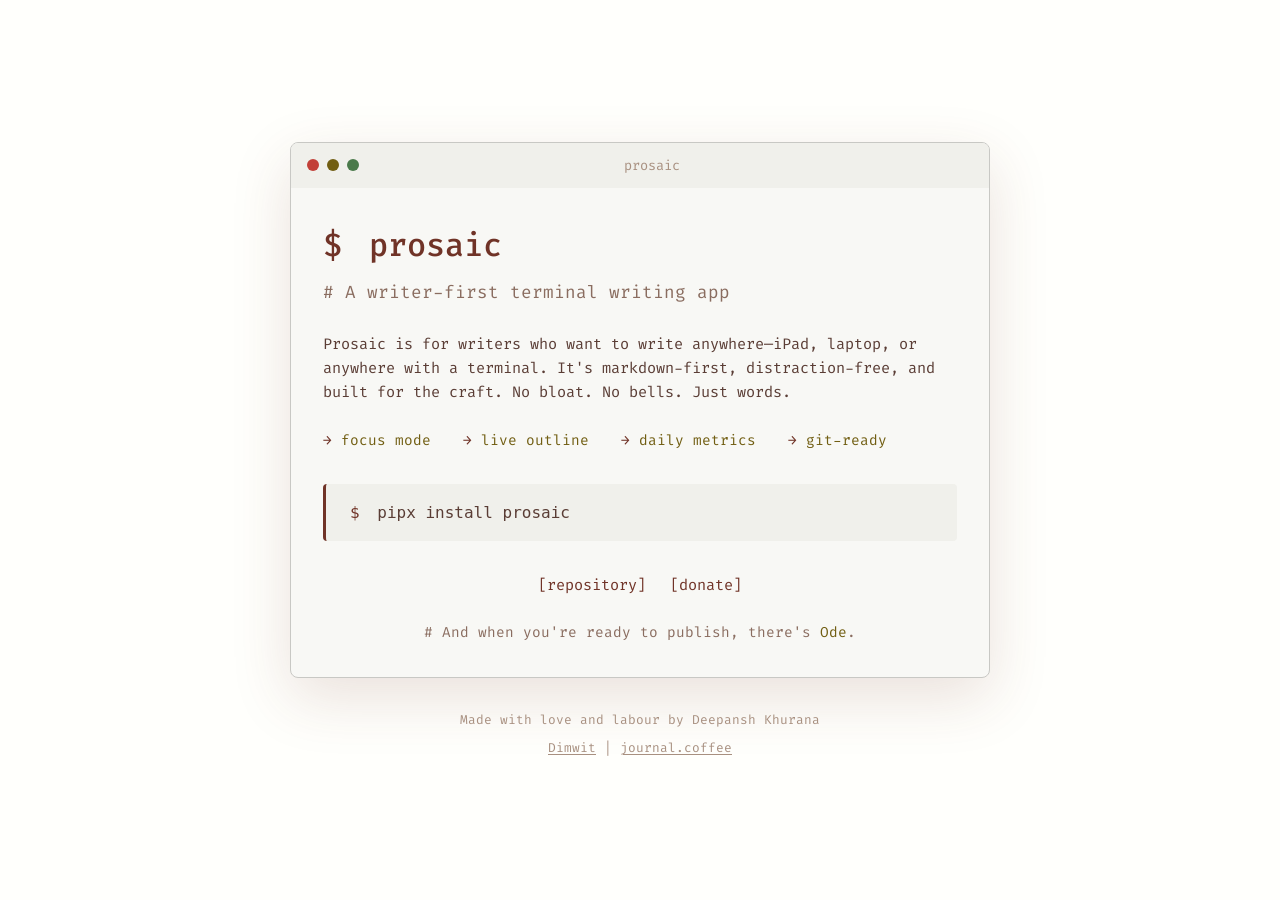
==== landing/index.html @ 09e7e166 "feat(landing): add landing page" ====
<!DOCTYPE html>
<html lang="en">
<head>
    <meta charset="UTF-8">
    <meta name="viewport" content="width=device-width, initial-scale=1.0">
    <title>Prosaic | A writer-first terminal writing app</title>
    <link rel="icon" type="image/x-icon" href="favicon.ico">
    <link rel="preconnect" href="https://fonts.googleapis.com">
    <link rel="preconnect" href="https://fonts.gstatic.com" crossorigin>
    <link href="https://fonts.googleapis.com/css2?family=Fira+Code:wght@400;500;600&display=swap" rel="stylesheet">
    <link rel="stylesheet" href="style.css">
</head>
<body>
    <div class="container">
        <div class="terminal-window">
            <div class="terminal-header">
                <span class="terminal-dot red"></span>
                <span class="terminal-dot yellow"></span>
                <span class="terminal-dot green"></span>
                <span class="terminal-title">prosaic</span>
            </div>
            <div class="terminal-body">
                <h1><span class="prompt">$</span> prosaic</h1>
                <p class="tagline"># A writer-first terminal writing app</p>
                <p class="description">
                    Prosaic is for writers who want to write anywhere—iPad, laptop, 
                    or anywhere with a terminal. It's markdown-first, distraction-free, 
                    and built for the craft. No bloat. No bells. Just words.
                </p>
                <div class="features">
                    <span class="feature"><span class="symbol">→</span> focus mode</span>
                    <span class="feature"><span class="symbol">→</span> live outline</span>
                    <span class="feature"><span class="symbol">→</span> daily metrics</span>
                    <span class="feature"><span class="symbol">→</span> git-ready</span>
                </div>
                <div class="install-block">
                    <code><span class="prompt">$</span> pipx install prosaic</code>
                </div>
                <div class="nav-links">
                    <a href="https://github.com/DeepanshKhurana/Prosaic" class="text-link" target="_blank" rel="noopener noreferrer">[repository]</a>
                    <a href="https://github.com/sponsors/DeepanshKhurana" class="text-link" target="_blank" rel="noopener noreferrer">[donate]</a>
                </div>
                <div class="nav-links sister-project">
                    <span class="comment"># And when you're ready to publish, there's <a href="https://ode.dimwit.me" class="text-link secondary" target="_blank" rel="noopener noreferrer">Ode</a>.</span>
                </div>
            </div>
        </div>
        <div class="footer">
            <span>Made with love and labour by Deepansh Khurana</span>
            <span><a href="https://dimwit.me" target="_blank" rel="noopener noreferrer">Dimwit</a> | <a href="https://journal.coffee" target="_blank" rel="noopener noreferrer">journal.coffee</a></span>
        </div>
    </div>
</body>
</html>
---- landing/style.css ----
:root {
    --bg-color: #fffffc;
    --terminal-bg: #f8f8f5;
    --terminal-header: #f0f0eb;
    --text-color: #5a3d35;
    --text-dim: #a89080;
    --primary-color: #703327;
    --secondary-color: #715e12;
    --accent-color: #ffffed;
    --prompt-color: #703327;
    --comment-color: #8a6d60;
    --border-color: #c8c8c4;
    --red: #c24038;
    --yellow: #715e12;
    --green: #4a7a4a;
}

* {
    margin: 0;
    padding: 0;
    box-sizing: border-box;
}

::selection {
    background: var(--primary-color);
    color: var(--bg-color);
}

body {
    background-color: var(--bg-color);
    color: var(--text-color);
    font-family: 'Fira Code', 'Consolas', 'Monaco', monospace;
    display: flex;
    flex-direction: column;
    align-items: center;
    justify-content: center;
    min-height: 100vh;
    padding: 2rem;
    line-height: 1.6;
}

.container {
    max-width: 700px;
    width: 100%;
}

.terminal-window {
    background: var(--terminal-bg);
    border-radius: 8px;
    overflow: hidden;
    box-shadow: 0 20px 60px rgba(112, 51, 39, 0.15);
    border: 1px solid var(--border-color);
}

.terminal-header {
    background: var(--terminal-header);
    padding: 12px 16px;
    display: flex;
    align-items: center;
    gap: 8px;
}

.terminal-dot {
    width: 12px;
    height: 12px;
    border-radius: 50%;
}

.terminal-dot.red { background: var(--red); }
.terminal-dot.yellow { background: var(--yellow); }
.terminal-dot.green { background: var(--green); }

.terminal-title {
    margin-left: auto;
    margin-right: auto;
    padding-right: 36px;
    font-size: 0.85rem;
    color: var(--text-dim);
}

.terminal-body {
    padding: 2rem;
}

h1 {
    font-size: 2rem;
    color: var(--primary-color);
    margin-bottom: 0.5rem;
    font-weight: 500;
}

.prompt {
    color: var(--prompt-color);
    margin-right: 0.5rem;
}

.tagline {
    font-size: 1.1rem;
    color: var(--comment-color);
    margin-bottom: 1.5rem;
}

.description {
    font-size: 0.95rem;
    margin-bottom: 1.5rem;
    color: var(--text-color);
}

.features {
    display: flex;
    flex-wrap: wrap;
    gap: 1rem 2rem;
    margin-bottom: 2rem;
}

.feature {
    font-size: 0.9rem;
    color: var(--secondary-color);
}

.feature .symbol {
    color: var(--primary-color);
}

.install-block {
    background: var(--terminal-header);
    padding: 1rem 1.5rem;
    border-radius: 4px;
    margin-bottom: 2rem;
    border-left: 3px solid var(--primary-color);
}

.install-block code {
    font-size: 1rem;
    color: var(--text-color);
}

.nav-links {
    display: flex;
    gap: 1.5rem;
    justify-content: center;
    flex-wrap: wrap;
    margin-bottom: 1rem;
}

.text-link {
    text-decoration: none;
    color: var(--prompt-color);
    font-size: 0.95rem;
    transition: color 0.2s ease;
}

.text-link:hover {
    color: var(--primary-color);
    text-decoration: underline;
}

.text-link.secondary {
    color: var(--secondary-color);
}

.text-link.secondary:hover {
    color: var(--primary-color);
}

.sister-project {
    margin-top: 1.5rem;
    margin-bottom: 0;
}

.comment {
    color: var(--comment-color);
    font-size: 0.9rem;
}

.comment .text-link {
    font-size: inherit;
}

.footer {
    margin-top: 2rem;
    font-size: 0.8rem;
    color: var(--text-dim);
    display: flex;
    flex-direction: column;
    gap: 0.5rem;
    align-items: center;
    text-align: center;
}

.footer a {
    color: var(--text-dim);
    text-decoration: underline;
    text-decoration-thickness: 1px;
    text-underline-offset: 2px;
    transition: color 0.2s ease;
}

.footer a:hover {
    color: var(--text-color);
}

@media (max-width: 480px) {
    h1 {
        font-size: 1.5rem;
    }
    
    .terminal-body {
        padding: 1.5rem;
    }
    
    .features {
        flex-direction: column;
        gap: 0.5rem;
    }
    
    .nav-links {
        flex-direction: column;
        gap: 0.75rem;
    }
}
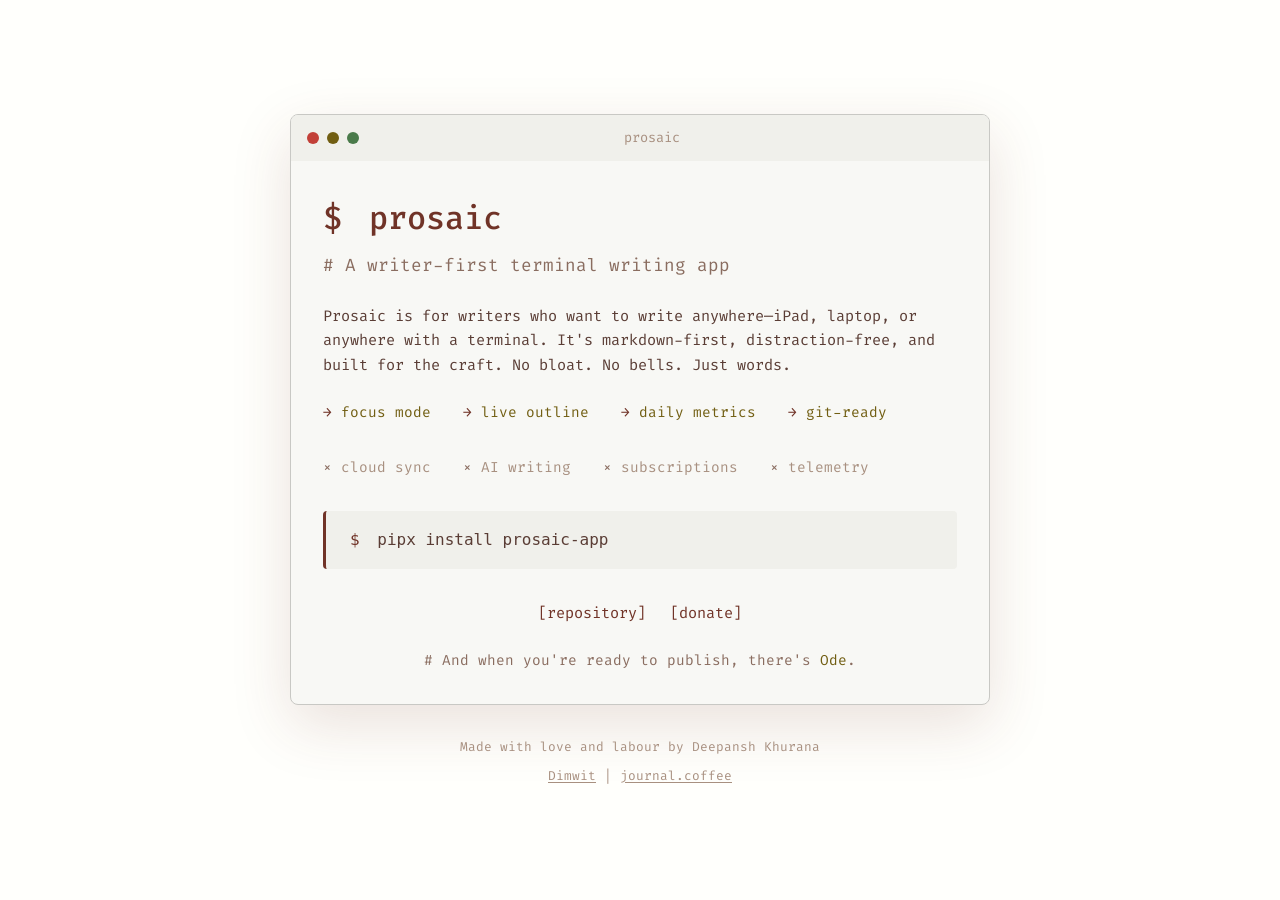
==== commit b55f97c5: "docs(landing): update anti-features" ====
--- a/landing/index.html
+++ b/landing/index.html
@@ -33,8 +33,14 @@
                     <span class="feature"><span class="symbol">→</span> daily metrics</span>
                     <span class="feature"><span class="symbol">→</span> git-ready</span>
                 </div>
+                <div class="anti-features">
+                    <span class="anti-feature"><span class="symbol">×</span> cloud sync</span>
+                    <span class="anti-feature"><span class="symbol">×</span> AI writing</span>
+                    <span class="anti-feature"><span class="symbol">×</span> subscriptions</span>
+                    <span class="anti-feature"><span class="symbol">×</span> telemetry</span>
+                </div>
                 <div class="install-block">
-                    <code><span class="prompt">$</span> pipx install prosaic</code>
+                    <code><span class="prompt">$</span> pipx install prosaic-app</code>
                 </div>
                 <div class="nav-links">
                     <a href="https://github.com/DeepanshKhurana/Prosaic" class="text-link" target="_blank" rel="noopener noreferrer">[repository]</a>
--- a/landing/style.css
+++ b/landing/style.css
@@ -122,6 +122,22 @@
     color: var(--primary-color);
 }
 
+.anti-features {
+    display: flex;
+    flex-wrap: wrap;
+    gap: 1rem 2rem;
+    margin-bottom: 2rem;
+}
+
+.anti-feature {
+    font-size: 0.9rem;
+    color: var(--text-dim);
+}
+
+.anti-feature .symbol {
+    color: var(--comment-color);
+}
+
 .install-block {
     background: var(--terminal-header);
     padding: 1rem 1.5rem;
@@ -214,6 +230,11 @@
         gap: 0.5rem;
     }
     
+    .anti-features {
+        flex-direction: column;
+        gap: 0.5rem;
+    }
+    
     .nav-links {
         flex-direction: column;
         gap: 0.75rem;
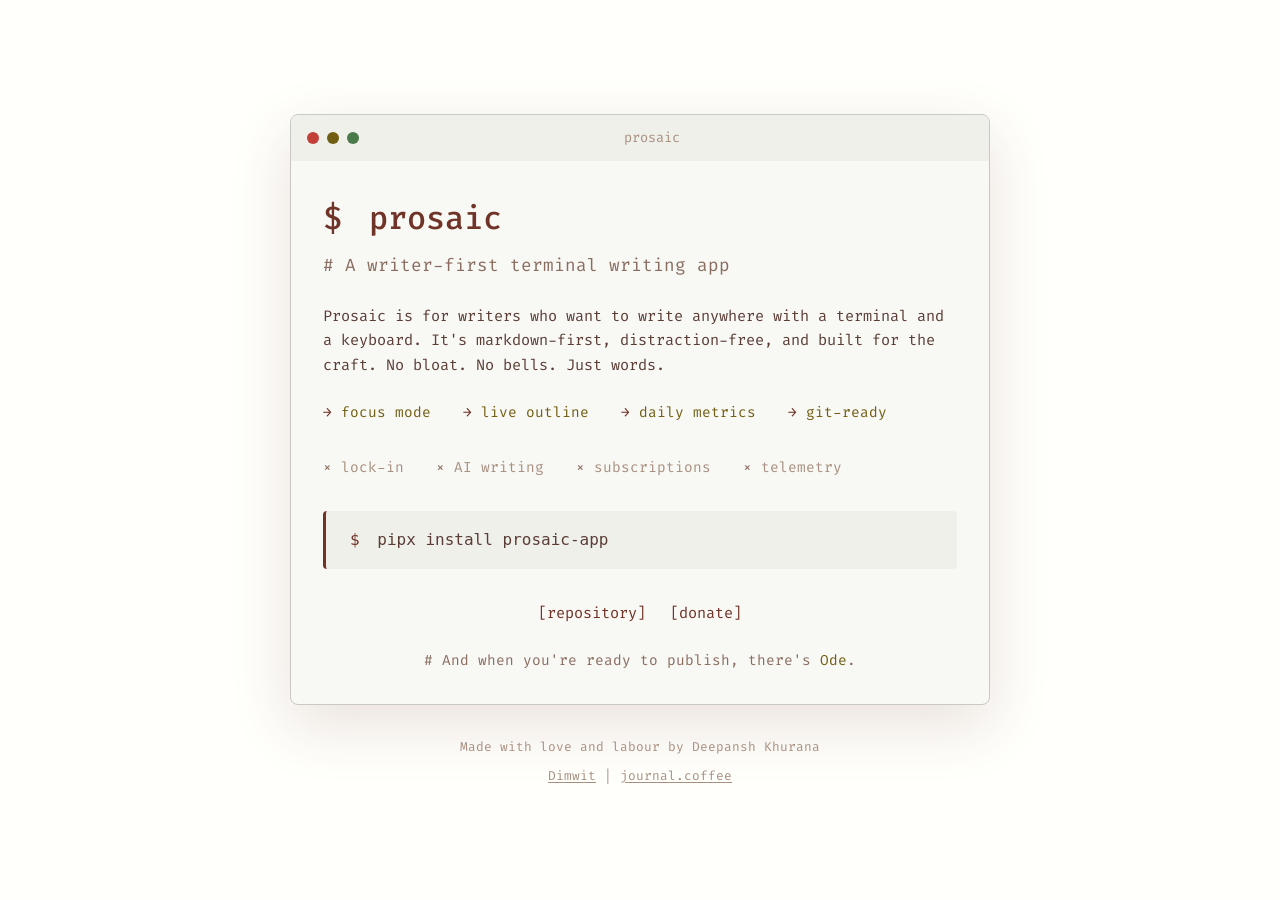
==== commit 315a1fa5: "chore: release v1.0.0" ====
--- a/landing/index.html
+++ b/landing/index.html
@@ -23,8 +23,7 @@
                 <h1><span class="prompt">$</span> prosaic</h1>
                 <p class="tagline"># A writer-first terminal writing app</p>
                 <p class="description">
-                    Prosaic is for writers who want to write anywhere—iPad, laptop, 
-                    or anywhere with a terminal. It's markdown-first, distraction-free, 
+                    Prosaic is for writers who want to write anywhere with a terminal and a keyboard. It's markdown-first, distraction-free, 
                     and built for the craft. No bloat. No bells. Just words.
                 </p>
                 <div class="features">
@@ -34,7 +33,7 @@
                     <span class="feature"><span class="symbol">→</span> git-ready</span>
                 </div>
                 <div class="anti-features">
-                    <span class="anti-feature"><span class="symbol">×</span> cloud sync</span>
+                    <span class="anti-feature"><span class="symbol">×</span> lock-in</span>
                     <span class="anti-feature"><span class="symbol">×</span> AI writing</span>
                     <span class="anti-feature"><span class="symbol">×</span> subscriptions</span>
                     <span class="anti-feature"><span class="symbol">×</span> telemetry</span>
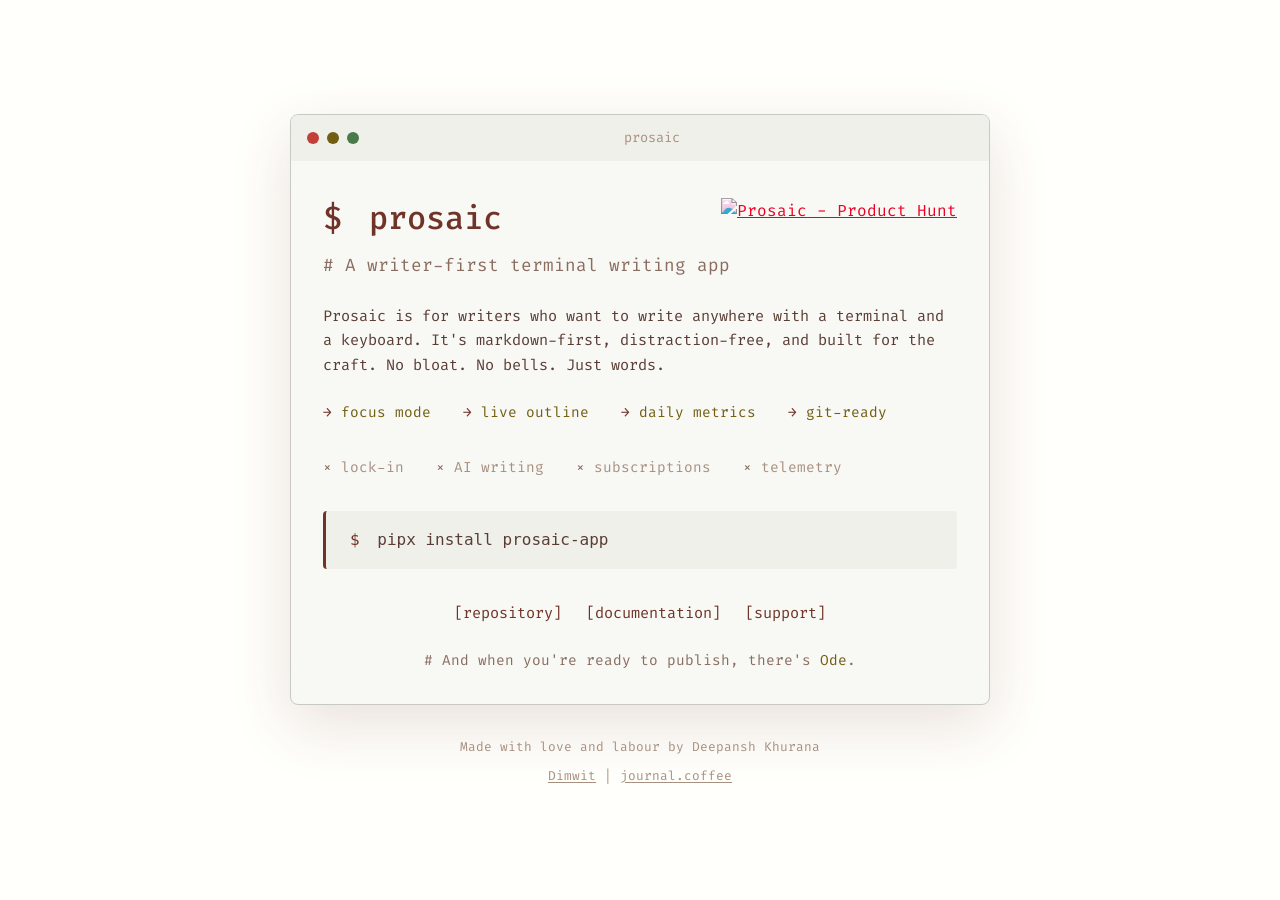
==== commit 76d3afb8: "chore: add Product Hunt badge" ====
--- a/landing/index.html
+++ b/landing/index.html
@@ -20,7 +20,10 @@
                 <span class="terminal-title">prosaic</span>
             </div>
             <div class="terminal-body">
-                <h1><span class="prompt">$</span> prosaic</h1>
+                <div class="header-row">
+                    <h1><span class="prompt">$</span> prosaic</h1>
+                    <a class="ph-badge" href="https://www.producthunt.com/products/prosaic?embed=true&amp;utm_source=badge-featured&amp;utm_medium=badge&amp;utm_campaign=badge-prosaic" target="_blank" rel="noopener noreferrer"><img alt="Prosaic - Product Hunt" src="https://api.producthunt.com/widgets/embed-image/v1/featured.svg?post_id=1084278&amp;theme=neutral&amp;t=1772276159522"></a>
+                </div>
                 <p class="tagline"># A writer-first terminal writing app</p>
                 <p class="description">
                     Prosaic is for writers who want to write anywhere with a terminal and a keyboard. It's markdown-first, distraction-free, 
@@ -43,7 +46,8 @@
                 </div>
                 <div class="nav-links">
                     <a href="https://github.com/DeepanshKhurana/Prosaic" class="text-link" target="_blank" rel="noopener noreferrer">[repository]</a>
-                    <a href="https://github.com/sponsors/DeepanshKhurana" class="text-link" target="_blank" rel="noopener noreferrer">[donate]</a>
+                    <a href="documentation.html" class="text-link">[documentation]</a>
+                    <a href="https://github.com/sponsors/DeepanshKhurana" class="text-link" target="_blank" rel="noopener noreferrer">[support]</a>
                 </div>
                 <div class="nav-links sister-project">
                     <span class="comment"># And when you're ready to publish, there's <a href="https://ode.dimwit.me" class="text-link secondary" target="_blank" rel="noopener noreferrer">Ode</a>.</span>
--- a/landing/style.css
+++ b/landing/style.css
@@ -80,6 +80,7 @@
 
 .terminal-body {
     padding: 2rem;
+    min-height: 420px;
 }
 
 h1 {
@@ -92,6 +93,29 @@
 .prompt {
     color: var(--prompt-color);
     margin-right: 0.5rem;
+}
+
+.header-row {
+    display: flex;
+    align-items: center;
+    justify-content: space-between;
+    gap: 1rem;
+    margin-bottom: 0.5rem;
+}
+
+.header-row h1 {
+    margin-bottom: 0;
+}
+
+.ph-badge {
+    display: flex;
+    flex-shrink: 0;
+}
+
+.ph-badge img {
+    height: 40px;
+    width: auto;
+    filter: hue-rotate(90deg);
 }
 
 .tagline {
@@ -216,9 +240,21 @@
     color: var(--text-color);
 }
 
-@media (max-width: 480px) {
+@media (max-width: 560px) {
+
     h1 {
-        font-size: 1.5rem;
+        font-size: 1.5rem !important;
+    }
+
+    .ph-badge img {
+      height: 2rem;
+      margin-top: 0.1rem;
+    }
+
+    .header-row {
+        flex-direction: row;
+        gap: 0.5rem;
+        align-items: flex-start;
     }
     
     .terminal-body {
@@ -240,3 +276,71 @@
         gap: 0.75rem;
     }
 }
+
+/* Documentation page styles */
+.docs-section {
+    margin-bottom: 2rem;
+}
+
+.docs-usage {
+    display: block;
+    background: var(--terminal-header);
+    padding: 1rem 1.5rem;
+    border-radius: 4px;
+    border-left: 3px solid var(--primary-color);
+    font-size: 1rem;
+    color: var(--text-color);
+}
+
+.docs-heading {
+    font-size: 1rem;
+    font-weight: 500;
+    color: var(--comment-color);
+    margin-bottom: 1rem;
+}
+
+.docs-table {
+    display: flex;
+    flex-direction: column;
+    gap: 0.75rem;
+}
+
+.docs-row {
+    display: flex;
+    gap: 2rem;
+    align-items: baseline;
+}
+
+.docs-option {
+    font-size: 0.9rem;
+    color: var(--primary-color);
+    min-width: 120px;
+    flex-shrink: 0;
+}
+
+.docs-desc {
+    font-size: 0.9rem;
+    color: var(--text-color);
+}
+
+.docs-examples {
+    display: flex;
+    flex-direction: column;
+    gap: 0.5rem;
+}
+
+.docs-examples code {
+    font-size: 0.9rem;
+    color: var(--text-color);
+}
+
+@media (max-width: 560px) {
+    .docs-row {
+        flex-direction: column;
+        gap: 0.25rem;
+    }
+    
+    .docs-option {
+        min-width: auto;
+    }
+}
